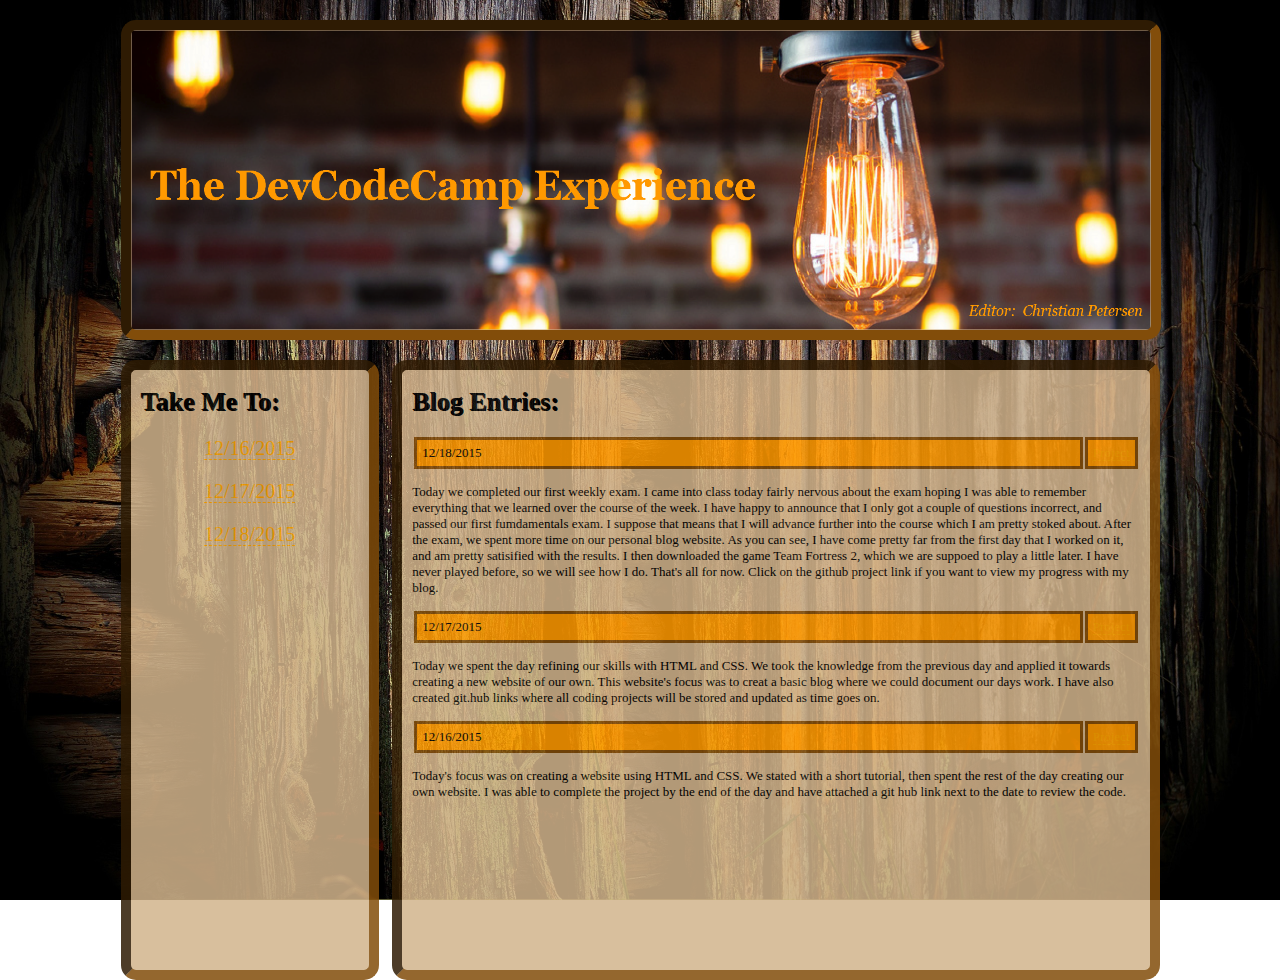
==== index.html @ e3911294 "rename" ====
<!DOCTYPE html>
<html lang="en">
	<head>
		<meta charset="utf-8">
		<meta http-equiv="X-UA-Compatible" content="IE=edge"
		<meta name="viewport" content="width=device-width, initial-scale=1">
		<title>Personal Website</title>
		<link rel="stylesheet" type="text/css" href="BlogStyleSheet.css">
	</head>
	<body>
		
		<div class="heading">
		</div>
		
		<div class="links">
			<h1 class="left">Take Me To:</h1>
			<p class="a"><a href="#121615">12/16/2015</a></p>
			<p class="a"><a href="#121715">12/17/2015</a></p>
			<p class="a"><a href="#121715">12/18/2015</a></p>
			
		</div>
		
		<div class="blog">
			
			<h1 id="left">Blog Entries:</h1>

			<table>
			<tr>
				<td><a name="121815">12/18/2015</a></td>
				<td><a href="https://github.com/cpetersend89/PersonalWebsite.git" target="blank">Project</a></td>
			</tr>
			</table>
			<p>Today we completed our first weekly exam.  I came into class today fairly nervous about the exam hoping I was able to remember everything that we learned over the course of the week.  I have happy to announce that I only got a couple of questions incorrect, and passed our first fumdamentals exam.  I suppose that means that I will advance further into the course which I am pretty stoked about.  After the exam, we spent more time on our personal blog website.  As you can see, I have come pretty far from the first day that I worked on it, and am pretty satisified with the results.  I then downloaded the game Team Fortress 2, which we are suppoed to play a little later.  I have never played before, so we will see how I do.  That's all for now.  Click on the github project link if you want to view my progress with my blog.</p>
			
			<table>
			<tr>
				<td><a name="121715">12/17/2015</a></td>
				<td><a href="https://github.com/cpetersend89/PersonalWebsite.git" target="blank">Project</a></td>
			</tr>
			</table>
			<p>Today we spent the day refining our skills with HTML and CSS.  We took the knowledge from the previous day and applied it towards creating a new website of our own.  This website's focus was to creat a basic blog where we could document our days work.  I have also created git.hub links where all coding projects will be stored and updated as time goes on.</p>
			
			<table>
			<tr>
				<td><a name="121615">12/16/2015</a></td>
				<td><div class="projectlink"><a href="https://github.com/cpetersend89/HTML-Website-Project.git" target="blank">Project</a></div></td>
			</tr>
			</table>
			<p>Today's focus was on creating a website using HTML and CSS.  We stated with a short tutorial, then spent the rest of the day creating our own website.  I was able to complete the project by the end of the day and have attached a git hub link next to the date to review the code.</p>
						
		</div>
	</body>
	
</html>
---- BlogStyleSheet.css ----
body {
	margin: auto;
	width: 1039px;
	font-family:"Adobe Garamond Pro Bold", Georgia, "Times New Roman", Times, serif;
	font-size: 13px;
	background: url(background-img.jpg);
	background-attachment: fixed;
	background-size: 100% 100%;
	background-position: center;
}
* {
	margin: 3 auto 3 auto;
}
div.heading {
	display: block; 
	height:300px;
	width: 1000px;
	position: relative;
	padding-left: 10px;
	padding-right: 10px;
	overflow: hidden; 
    margin: 20px auto;
	background-image: url(header.png);
	background-size: 100% 100%;
    background-repeat: no-repeat;
    background-color: #D2B48C;
	border: 10px inset #824D0A;
	border-radius: 15px;

	text-align: center;
	vertical-align: center;
	font-family: "Adobe Garamond Pro Bold", Georgia, "Times New Roman", Times, serif;
}
p.a {
	display: block;
	font-size: 20px;
}
div.links {
	display: block;
	height: 600px;
	width: 21%;
	float: left;
	padding-left: 10px;
	padding-right: 10px;
    background-color: #D2B48C;
	border: 10px inset #824D0A;
	border-radius: 15px;
    opacity: 0.85;
    filter: alpha(opacity=60);
	font-family: "Adobe Garamond Pro Bold", Georgia, "Times New Roman", Times, serif;
	text-align: center;
}
div.blog {
	display: block;
	width: 70%;
	height: 600px;
	float: right;
	padding-left: 10px;
	padding-right: 10px;
    background-color: #D2B48C;
	border: 10px inset #824D0A;
	border-radius: 15px;
    opacity: 0.85;
    filter: alpha(opacity=60);
	font-family: "Adobe Garamond Pro Bold", Georgia, "Times New Roman", Times, serif;
	overflow-x: hidden;
	overflow-y: hidden scroll;	
}
table th, td {
	width: 100%;
	border: 3px solid #824D0A;
	background-color: #ff9900;
	padding: 5px;
	table-layout: fixed;
}
h1 {
	text-align: left;
	text-shadow: 1px 1px;
}
a:link {
    color: Orange;
	text-decoration: none;
	border-bottom: 1px dashed;
}
a:hover {
    color: Black;
    background-color: #ff9900;
}
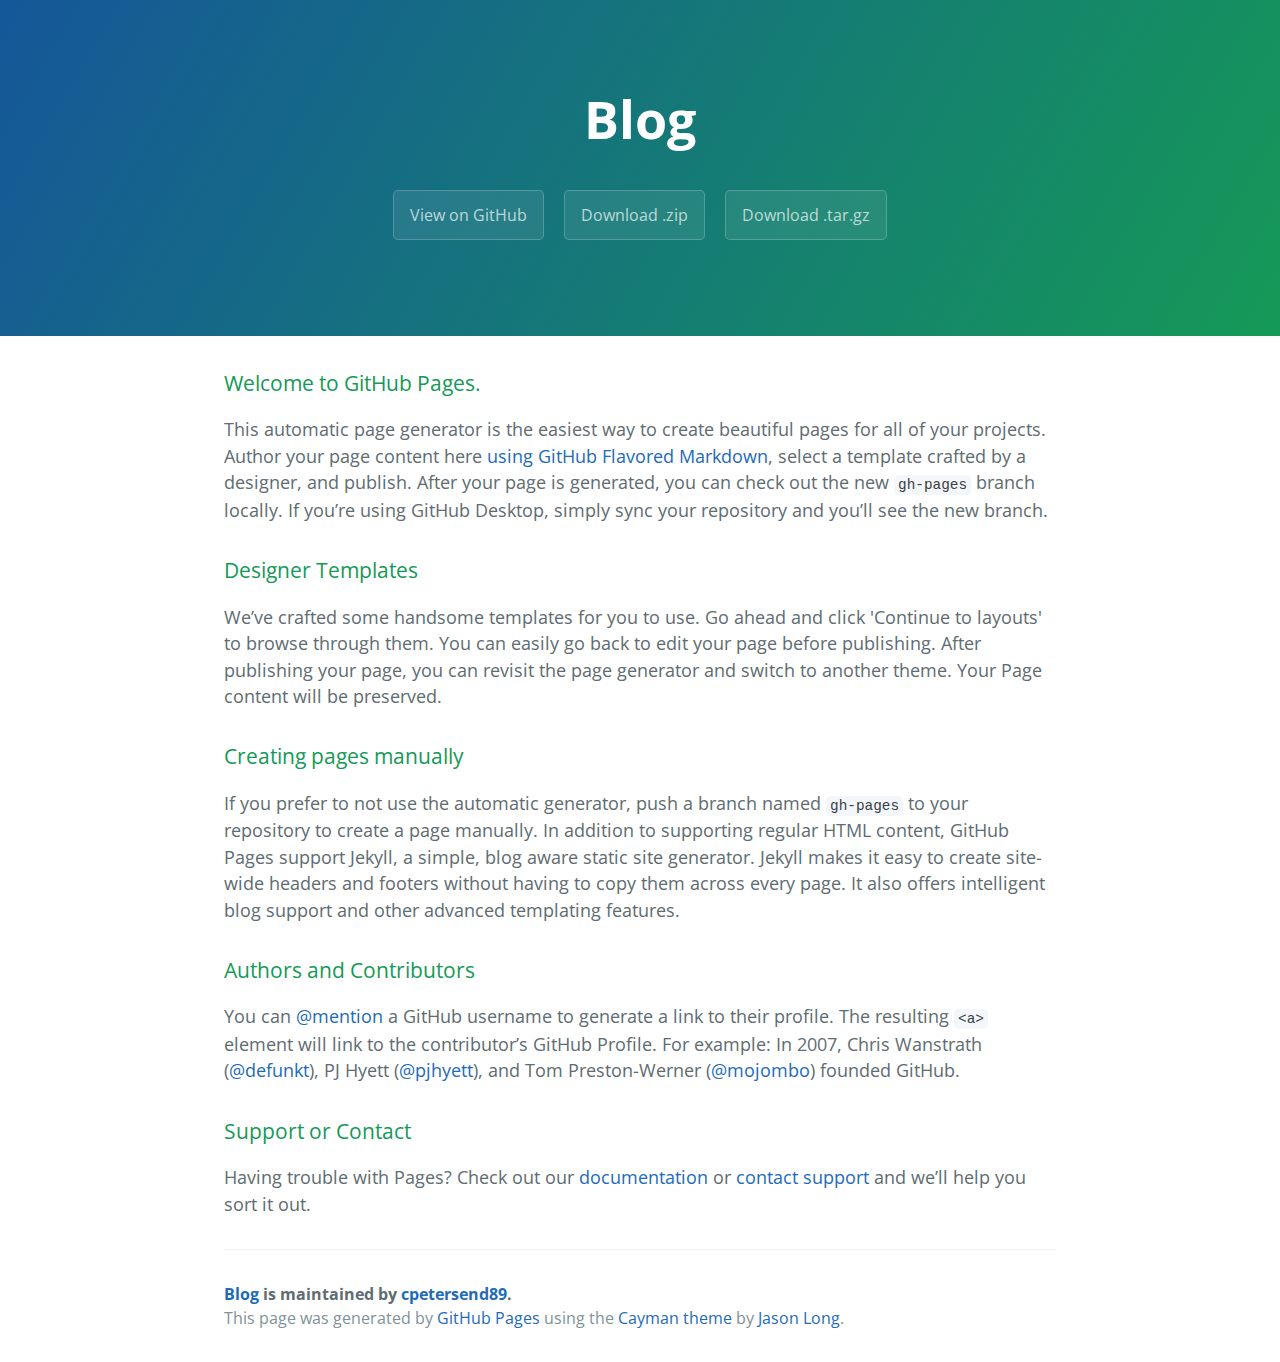
==== commit 8e222dc0: "Create gh-pages branch via GitHub" ====
--- a/index.html
+++ b/index.html
@@ -1,54 +1,57 @@
 <!DOCTYPE html>
-<html lang="en">
-	<head>
-		<meta charset="utf-8">
-		<meta http-equiv="X-UA-Compatible" content="IE=edge"
-		<meta name="viewport" content="width=device-width, initial-scale=1">
-		<title>Personal Website</title>
-		<link rel="stylesheet" type="text/css" href="BlogStyleSheet.css">
-	</head>
-	<body>
-		
-		<div class="heading">
-		</div>
-		
-		<div class="links">
-			<h1 class="left">Take Me To:</h1>
-			<p class="a"><a href="#121615">12/16/2015</a></p>
-			<p class="a"><a href="#121715">12/17/2015</a></p>
-			<p class="a"><a href="#121715">12/18/2015</a></p>
-			
-		</div>
-		
-		<div class="blog">
-			
-			<h1 id="left">Blog Entries:</h1>
+<html lang="en-us">
+  <head>
+    <meta charset="UTF-8">
+    <title>Blog by cpetersend89</title>
+    <meta name="viewport" content="width=device-width, initial-scale=1">
+    <link rel="stylesheet" type="text/css" href="stylesheets/normalize.css" media="screen">
+    <link href='https://fonts.googleapis.com/css?family=Open+Sans:400,700' rel='stylesheet' type='text/css'>
+    <link rel="stylesheet" type="text/css" href="stylesheets/stylesheet.css" media="screen">
+    <link rel="stylesheet" type="text/css" href="stylesheets/github-light.css" media="screen">
+  </head>
+  <body>
+    <section class="page-header">
+      <h1 class="project-name">Blog</h1>
+      <h2 class="project-tagline"></h2>
+      <a href="https://github.com/cpetersend89/PersonalWebsite" class="btn">View on GitHub</a>
+      <a href="https://github.com/cpetersend89/PersonalWebsite/zipball/master" class="btn">Download .zip</a>
+      <a href="https://github.com/cpetersend89/PersonalWebsite/tarball/master" class="btn">Download .tar.gz</a>
+    </section>
 
-			<table>
-			<tr>
-				<td><a name="121815">12/18/2015</a></td>
-				<td><a href="https://github.com/cpetersend89/PersonalWebsite.git" target="blank">Project</a></td>
-			</tr>
-			</table>
-			<p>Today we completed our first weekly exam.  I came into class today fairly nervous about the exam hoping I was able to remember everything that we learned over the course of the week.  I have happy to announce that I only got a couple of questions incorrect, and passed our first fumdamentals exam.  I suppose that means that I will advance further into the course which I am pretty stoked about.  After the exam, we spent more time on our personal blog website.  As you can see, I have come pretty far from the first day that I worked on it, and am pretty satisified with the results.  I then downloaded the game Team Fortress 2, which we are suppoed to play a little later.  I have never played before, so we will see how I do.  That's all for now.  Click on the github project link if you want to view my progress with my blog.</p>
-			
-			<table>
-			<tr>
-				<td><a name="121715">12/17/2015</a></td>
-				<td><a href="https://github.com/cpetersend89/PersonalWebsite.git" target="blank">Project</a></td>
-			</tr>
-			</table>
-			<p>Today we spent the day refining our skills with HTML and CSS.  We took the knowledge from the previous day and applied it towards creating a new website of our own.  This website's focus was to creat a basic blog where we could document our days work.  I have also created git.hub links where all coding projects will be stored and updated as time goes on.</p>
-			
-			<table>
-			<tr>
-				<td><a name="121615">12/16/2015</a></td>
-				<td><div class="projectlink"><a href="https://github.com/cpetersend89/HTML-Website-Project.git" target="blank">Project</a></div></td>
-			</tr>
-			</table>
-			<p>Today's focus was on creating a website using HTML and CSS.  We stated with a short tutorial, then spent the rest of the day creating our own website.  I was able to complete the project by the end of the day and have attached a git hub link next to the date to review the code.</p>
-						
-		</div>
-	</body>
-	
-</html>+    <section class="main-content">
+      <h3>
+<a id="welcome-to-github-pages" class="anchor" href="#welcome-to-github-pages" aria-hidden="true"><span class="octicon octicon-link"></span></a>Welcome to GitHub Pages.</h3>
+
+<p>This automatic page generator is the easiest way to create beautiful pages for all of your projects. Author your page content here <a href="https://guides.github.com/features/mastering-markdown/">using GitHub Flavored Markdown</a>, select a template crafted by a designer, and publish. After your page is generated, you can check out the new <code>gh-pages</code> branch locally. If you’re using GitHub Desktop, simply sync your repository and you’ll see the new branch.</p>
+
+<h3>
+<a id="designer-templates" class="anchor" href="#designer-templates" aria-hidden="true"><span class="octicon octicon-link"></span></a>Designer Templates</h3>
+
+<p>We’ve crafted some handsome templates for you to use. Go ahead and click 'Continue to layouts' to browse through them. You can easily go back to edit your page before publishing. After publishing your page, you can revisit the page generator and switch to another theme. Your Page content will be preserved.</p>
+
+<h3>
+<a id="creating-pages-manually" class="anchor" href="#creating-pages-manually" aria-hidden="true"><span class="octicon octicon-link"></span></a>Creating pages manually</h3>
+
+<p>If you prefer to not use the automatic generator, push a branch named <code>gh-pages</code> to your repository to create a page manually. In addition to supporting regular HTML content, GitHub Pages support Jekyll, a simple, blog aware static site generator. Jekyll makes it easy to create site-wide headers and footers without having to copy them across every page. It also offers intelligent blog support and other advanced templating features.</p>
+
+<h3>
+<a id="authors-and-contributors" class="anchor" href="#authors-and-contributors" aria-hidden="true"><span class="octicon octicon-link"></span></a>Authors and Contributors</h3>
+
+<p>You can <a href="https://github.com/blog/821" class="user-mention">@mention</a> a GitHub username to generate a link to their profile. The resulting <code>&lt;a&gt;</code> element will link to the contributor’s GitHub Profile. For example: In 2007, Chris Wanstrath (<a href="https://github.com/defunkt" class="user-mention">@defunkt</a>), PJ Hyett (<a href="https://github.com/pjhyett" class="user-mention">@pjhyett</a>), and Tom Preston-Werner (<a href="https://github.com/mojombo" class="user-mention">@mojombo</a>) founded GitHub.</p>
+
+<h3>
+<a id="support-or-contact" class="anchor" href="#support-or-contact" aria-hidden="true"><span class="octicon octicon-link"></span></a>Support or Contact</h3>
+
+<p>Having trouble with Pages? Check out our <a href="https://help.github.com/pages">documentation</a> or <a href="https://github.com/contact">contact support</a> and we’ll help you sort it out.</p>
+
+      <footer class="site-footer">
+        <span class="site-footer-owner"><a href="https://github.com/cpetersend89/PersonalWebsite">Blog</a> is maintained by <a href="https://github.com/cpetersend89">cpetersend89</a>.</span>
+
+        <span class="site-footer-credits">This page was generated by <a href="https://pages.github.com">GitHub Pages</a> using the <a href="https://github.com/jasonlong/cayman-theme">Cayman theme</a> by <a href="https://twitter.com/jasonlong">Jason Long</a>.</span>
+      </footer>
+
+    </section>
+
+  
+  </body>
+</html>
--- a/stylesheets/stylesheet.css
+++ b/stylesheets/stylesheet.css
@@ -0,0 +1,245 @@
+* {
+  box-sizing: border-box; }
+
+body {
+  padding: 0;
+  margin: 0;
+  font-family: "Open Sans", "Helvetica Neue", Helvetica, Arial, sans-serif;
+  font-size: 16px;
+  line-height: 1.5;
+  color: #606c71; }
+
+a {
+  color: #1e6bb8;
+  text-decoration: none; }
+  a:hover {
+    text-decoration: underline; }
+
+.btn {
+  display: inline-block;
+  margin-bottom: 1rem;
+  color: rgba(255, 255, 255, 0.7);
+  background-color: rgba(255, 255, 255, 0.08);
+  border-color: rgba(255, 255, 255, 0.2);
+  border-style: solid;
+  border-width: 1px;
+  border-radius: 0.3rem;
+  transition: color 0.2s, background-color 0.2s, border-color 0.2s; }
+  .btn + .btn {
+    margin-left: 1rem; }
+
+.btn:hover {
+  color: rgba(255, 255, 255, 0.8);
+  text-decoration: none;
+  background-color: rgba(255, 255, 255, 0.2);
+  border-color: rgba(255, 255, 255, 0.3); }
+
+@media screen and (min-width: 64em) {
+  .btn {
+    padding: 0.75rem 1rem; } }
+
+@media screen and (min-width: 42em) and (max-width: 64em) {
+  .btn {
+    padding: 0.6rem 0.9rem;
+    font-size: 0.9rem; } }
+
+@media screen and (max-width: 42em) {
+  .btn {
+    display: block;
+    width: 100%;
+    padding: 0.75rem;
+    font-size: 0.9rem; }
+    .btn + .btn {
+      margin-top: 1rem;
+      margin-left: 0; } }
+
+.page-header {
+  color: #fff;
+  text-align: center;
+  background-color: #159957;
+  background-image: linear-gradient(120deg, #155799, #159957); }
+
+@media screen and (min-width: 64em) {
+  .page-header {
+    padding: 5rem 6rem; } }
+
+@media screen and (min-width: 42em) and (max-width: 64em) {
+  .page-header {
+    padding: 3rem 4rem; } }
+
+@media screen and (max-width: 42em) {
+  .page-header {
+    padding: 2rem 1rem; } }
+
+.project-name {
+  margin-top: 0;
+  margin-bottom: 0.1rem; }
+
+@media screen and (min-width: 64em) {
+  .project-name {
+    font-size: 3.25rem; } }
+
+@media screen and (min-width: 42em) and (max-width: 64em) {
+  .project-name {
+    font-size: 2.25rem; } }
+
+@media screen and (max-width: 42em) {
+  .project-name {
+    font-size: 1.75rem; } }
+
+.project-tagline {
+  margin-bottom: 2rem;
+  font-weight: normal;
+  opacity: 0.7; }
+
+@media screen and (min-width: 64em) {
+  .project-tagline {
+    font-size: 1.25rem; } }
+
+@media screen and (min-width: 42em) and (max-width: 64em) {
+  .project-tagline {
+    font-size: 1.15rem; } }
+
+@media screen and (max-width: 42em) {
+  .project-tagline {
+    font-size: 1rem; } }
+
+.main-content :first-child {
+  margin-top: 0; }
+.main-content img {
+  max-width: 100%; }
+.main-content h1, .main-content h2, .main-content h3, .main-content h4, .main-content h5, .main-content h6 {
+  margin-top: 2rem;
+  margin-bottom: 1rem;
+  font-weight: normal;
+  color: #159957; }
+.main-content p {
+  margin-bottom: 1em; }
+.main-content code {
+  padding: 2px 4px;
+  font-family: Consolas, "Liberation Mono", Menlo, Courier, monospace;
+  font-size: 0.9rem;
+  color: #383e41;
+  background-color: #f3f6fa;
+  border-radius: 0.3rem; }
+.main-content pre {
+  padding: 0.8rem;
+  margin-top: 0;
+  margin-bottom: 1rem;
+  font: 1rem Consolas, "Liberation Mono", Menlo, Courier, monospace;
+  color: #567482;
+  word-wrap: normal;
+  background-color: #f3f6fa;
+  border: solid 1px #dce6f0;
+  border-radius: 0.3rem; }
+  .main-content pre > code {
+    padding: 0;
+    margin: 0;
+    font-size: 0.9rem;
+    color: #567482;
+    word-break: normal;
+    white-space: pre;
+    background: transparent;
+    border: 0; }
+.main-content .highlight {
+  margin-bottom: 1rem; }
+  .main-content .highlight pre {
+    margin-bottom: 0;
+    word-break: normal; }
+.main-content .highlight pre, .main-content pre {
+  padding: 0.8rem;
+  overflow: auto;
+  font-size: 0.9rem;
+  line-height: 1.45;
+  border-radius: 0.3rem; }
+.main-content pre code, .main-content pre tt {
+  display: inline;
+  max-width: initial;
+  padding: 0;
+  margin: 0;
+  overflow: initial;
+  line-height: inherit;
+  word-wrap: normal;
+  background-color: transparent;
+  border: 0; }
+  .main-content pre code:before, .main-content pre code:after, .main-content pre tt:before, .main-content pre tt:after {
+    content: normal; }
+.main-content ul, .main-content ol {
+  margin-top: 0; }
+.main-content blockquote {
+  padding: 0 1rem;
+  margin-left: 0;
+  color: #819198;
+  border-left: 0.3rem solid #dce6f0; }
+  .main-content blockquote > :first-child {
+    margin-top: 0; }
+  .main-content blockquote > :last-child {
+    margin-bottom: 0; }
+.main-content table {
+  display: block;
+  width: 100%;
+  overflow: auto;
+  word-break: normal;
+  word-break: keep-all; }
+  .main-content table th {
+    font-weight: bold; }
+  .main-content table th, .main-content table td {
+    padding: 0.5rem 1rem;
+    border: 1px solid #e9ebec; }
+.main-content dl {
+  padding: 0; }
+  .main-content dl dt {
+    padding: 0;
+    margin-top: 1rem;
+    font-size: 1rem;
+    font-weight: bold; }
+  .main-content dl dd {
+    padding: 0;
+    margin-bottom: 1rem; }
+.main-content hr {
+  height: 2px;
+  padding: 0;
+  margin: 1rem 0;
+  background-color: #eff0f1;
+  border: 0; }
+
+@media screen and (min-width: 64em) {
+  .main-content {
+    max-width: 64rem;
+    padding: 2rem 6rem;
+    margin: 0 auto;
+    font-size: 1.1rem; } }
+
+@media screen and (min-width: 42em) and (max-width: 64em) {
+  .main-content {
+    padding: 2rem 4rem;
+    font-size: 1.1rem; } }
+
+@media screen and (max-width: 42em) {
+  .main-content {
+    padding: 2rem 1rem;
+    font-size: 1rem; } }
+
+.site-footer {
+  padding-top: 2rem;
+  margin-top: 2rem;
+  border-top: solid 1px #eff0f1; }
+
+.site-footer-owner {
+  display: block;
+  font-weight: bold; }
+
+.site-footer-credits {
+  color: #819198; }
+
+@media screen and (min-width: 64em) {
+  .site-footer {
+    font-size: 1rem; } }
+
+@media screen and (min-width: 42em) and (max-width: 64em) {
+  .site-footer {
+    font-size: 1rem; } }
+
+@media screen and (max-width: 42em) {
+  .site-footer {
+    font-size: 0.9rem; } }
--- a/stylesheets/github-light.css
+++ b/stylesheets/github-light.css
@@ -0,0 +1,116 @@
+/*
+   Copyright 2014 GitHub Inc.
+
+   Licensed under the Apache License, Version 2.0 (the "License");
+   you may not use this file except in compliance with the License.
+   You may obtain a copy of the License at
+
+       http://www.apache.org/licenses/LICENSE-2.0
+
+   Unless required by applicable law or agreed to in writing, software
+   distributed under the License is distributed on an "AS IS" BASIS,
+   WITHOUT WARRANTIES OR CONDITIONS OF ANY KIND, either express or implied.
+   See the License for the specific language governing permissions and
+   limitations under the License.
+
+*/
+
+.pl-c /* comment */ {
+  color: #969896;
+}
+
+.pl-c1      /* constant, markup.raw, meta.diff.header, meta.module-reference, meta.property-name, support, support.constant, support.variable, variable.other.constant */,
+.pl-s .pl-v /* string variable */ {
+  color: #0086b3;
+}
+
+.pl-e  /* entity */,
+.pl-en /* entity.name */ {
+  color: #795da3;
+}
+
+.pl-s .pl-s1 /* string source */,
+.pl-smi      /* storage.modifier.import, storage.modifier.package, storage.type.java, variable.other, variable.parameter.function */ {
+  color: #333;
+}
+
+.pl-ent /* entity.name.tag */ {
+  color: #63a35c;
+}
+
+.pl-k /* keyword, storage, storage.type */ {
+  color: #a71d5d;
+}
+
+.pl-pds              /* punctuation.definition.string, string.regexp.character-class */,
+.pl-s                /* string */,
+.pl-s .pl-pse .pl-s1 /* string punctuation.section.embedded source */,
+.pl-sr               /* string.regexp */,
+.pl-sr .pl-cce       /* string.regexp constant.character.escape */,
+.pl-sr .pl-sra       /* string.regexp string.regexp.arbitrary-repitition */,
+.pl-sr .pl-sre       /* string.regexp source.ruby.embedded */ {
+  color: #183691;
+}
+
+.pl-v /* variable */ {
+  color: #ed6a43;
+}
+
+.pl-id /* invalid.deprecated */ {
+  color: #b52a1d;
+}
+
+.pl-ii /* invalid.illegal */ {
+  background-color: #b52a1d;
+  color: #f8f8f8;
+}
+
+.pl-sr .pl-cce /* string.regexp constant.character.escape */ {
+  color: #63a35c;
+  font-weight: bold;
+}
+
+.pl-ml /* markup.list */ {
+  color: #693a17;
+}
+
+.pl-mh        /* markup.heading */,
+.pl-mh .pl-en /* markup.heading entity.name */,
+.pl-ms        /* meta.separator */ {
+  color: #1d3e81;
+  font-weight: bold;
+}
+
+.pl-mq /* markup.quote */ {
+  color: #008080;
+}
+
+.pl-mi /* markup.italic */ {
+  color: #333;
+  font-style: italic;
+}
+
+.pl-mb /* markup.bold */ {
+  color: #333;
+  font-weight: bold;
+}
+
+.pl-md /* markup.deleted, meta.diff.header.from-file */ {
+  background-color: #ffecec;
+  color: #bd2c00;
+}
+
+.pl-mi1 /* markup.inserted, meta.diff.header.to-file */ {
+  background-color: #eaffea;
+  color: #55a532;
+}
+
+.pl-mdr /* meta.diff.range */ {
+  color: #795da3;
+  font-weight: bold;
+}
+
+.pl-mo /* meta.output */ {
+  color: #1d3e81;
+}
+
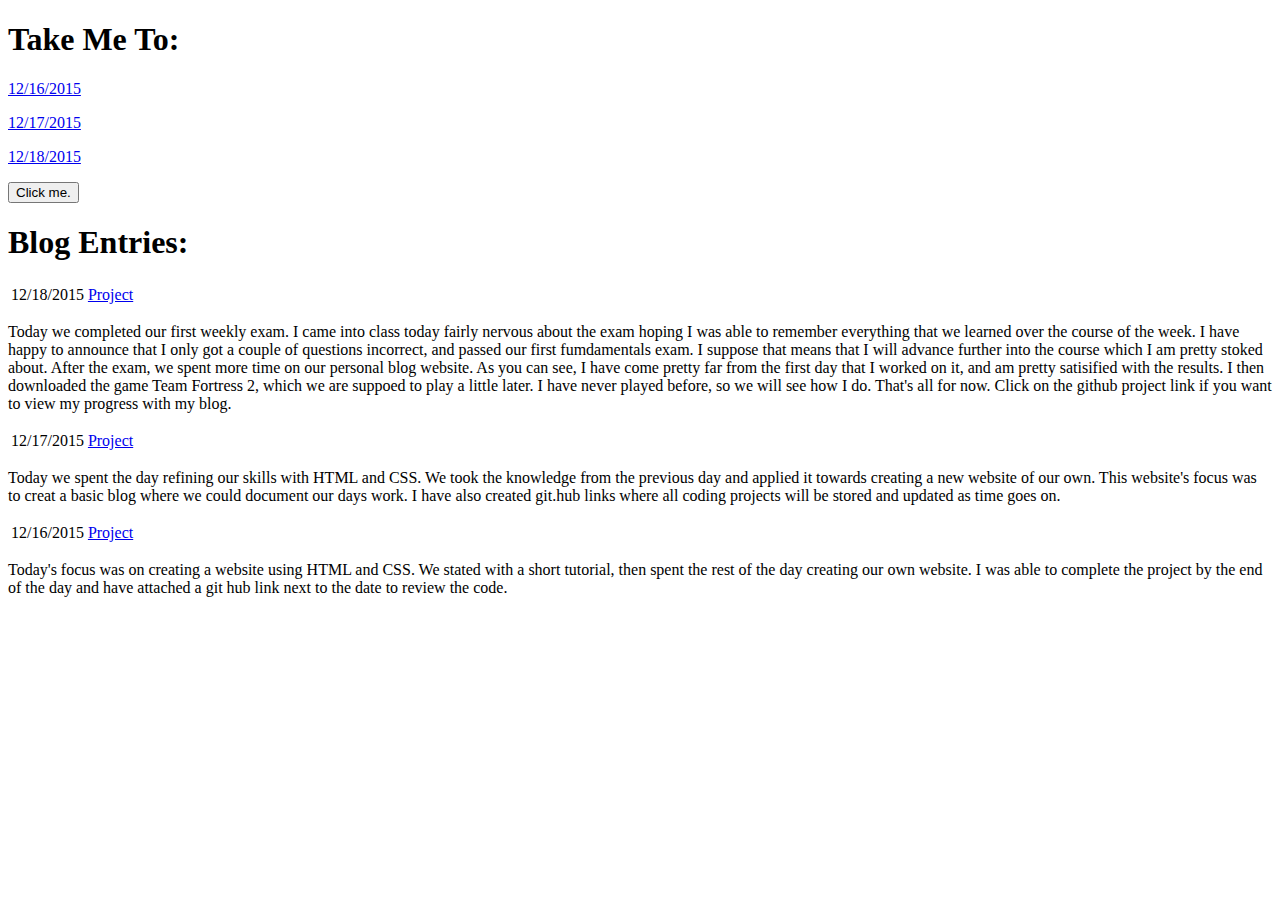
==== commit 7cd314e5: "folder changes, added button" ====
--- a/index.html
+++ b/index.html
@@ -1,57 +1,58 @@
 <!DOCTYPE html>
-<html lang="en-us">
-  <head>
-    <meta charset="UTF-8">
-    <title>Blog by cpetersend89</title>
-    <meta name="viewport" content="width=device-width, initial-scale=1">
-    <link rel="stylesheet" type="text/css" href="stylesheets/normalize.css" media="screen">
-    <link href='https://fonts.googleapis.com/css?family=Open+Sans:400,700' rel='stylesheet' type='text/css'>
-    <link rel="stylesheet" type="text/css" href="stylesheets/stylesheet.css" media="screen">
-    <link rel="stylesheet" type="text/css" href="stylesheets/github-light.css" media="screen">
-  </head>
-  <body>
-    <section class="page-header">
-      <h1 class="project-name">Blog</h1>
-      <h2 class="project-tagline"></h2>
-      <a href="https://github.com/cpetersend89/PersonalWebsite" class="btn">View on GitHub</a>
-      <a href="https://github.com/cpetersend89/PersonalWebsite/zipball/master" class="btn">Download .zip</a>
-      <a href="https://github.com/cpetersend89/PersonalWebsite/tarball/master" class="btn">Download .tar.gz</a>
-    </section>
+<html lang="en">
+	<head>
+		<meta charset="utf-8">
+		<meta http-equiv="X-UA-Compatible" content="IE=edge"
+		<meta name="viewport" content="width=device-width, initial-scale=1">
+		<title>Personal Website</title>
+		<link rel="stylesheet" type="text/css" href="styles/BlogStyleSheet.css">
+		
+	</head>
+	<body>
+		
+		<div class="heading">
+		</div>
+		
+		<div class="links">
+			<h1 class="left">Take Me To:</h1>
+			<p class="a"><a href="#121615">12/16/2015</a></p>
+			<p class="a"><a href="#121715">12/17/2015</a></p>
+			<p class="a"><a href="#121715">12/18/2015</a></p>
+			<button id="demo">Click me.</button>
+			
+		</div>
+		
+		<div class="blog">
+			
+			<h1 id="left">Blog Entries:</h1>
 
-    <section class="main-content">
-      <h3>
-<a id="welcome-to-github-pages" class="anchor" href="#welcome-to-github-pages" aria-hidden="true"><span class="octicon octicon-link"></span></a>Welcome to GitHub Pages.</h3>
-
-<p>This automatic page generator is the easiest way to create beautiful pages for all of your projects. Author your page content here <a href="https://guides.github.com/features/mastering-markdown/">using GitHub Flavored Markdown</a>, select a template crafted by a designer, and publish. After your page is generated, you can check out the new <code>gh-pages</code> branch locally. If you’re using GitHub Desktop, simply sync your repository and you’ll see the new branch.</p>
-
-<h3>
-<a id="designer-templates" class="anchor" href="#designer-templates" aria-hidden="true"><span class="octicon octicon-link"></span></a>Designer Templates</h3>
-
-<p>We’ve crafted some handsome templates for you to use. Go ahead and click 'Continue to layouts' to browse through them. You can easily go back to edit your page before publishing. After publishing your page, you can revisit the page generator and switch to another theme. Your Page content will be preserved.</p>
-
-<h3>
-<a id="creating-pages-manually" class="anchor" href="#creating-pages-manually" aria-hidden="true"><span class="octicon octicon-link"></span></a>Creating pages manually</h3>
-
-<p>If you prefer to not use the automatic generator, push a branch named <code>gh-pages</code> to your repository to create a page manually. In addition to supporting regular HTML content, GitHub Pages support Jekyll, a simple, blog aware static site generator. Jekyll makes it easy to create site-wide headers and footers without having to copy them across every page. It also offers intelligent blog support and other advanced templating features.</p>
-
-<h3>
-<a id="authors-and-contributors" class="anchor" href="#authors-and-contributors" aria-hidden="true"><span class="octicon octicon-link"></span></a>Authors and Contributors</h3>
-
-<p>You can <a href="https://github.com/blog/821" class="user-mention">@mention</a> a GitHub username to generate a link to their profile. The resulting <code>&lt;a&gt;</code> element will link to the contributor’s GitHub Profile. For example: In 2007, Chris Wanstrath (<a href="https://github.com/defunkt" class="user-mention">@defunkt</a>), PJ Hyett (<a href="https://github.com/pjhyett" class="user-mention">@pjhyett</a>), and Tom Preston-Werner (<a href="https://github.com/mojombo" class="user-mention">@mojombo</a>) founded GitHub.</p>
-
-<h3>
-<a id="support-or-contact" class="anchor" href="#support-or-contact" aria-hidden="true"><span class="octicon octicon-link"></span></a>Support or Contact</h3>
-
-<p>Having trouble with Pages? Check out our <a href="https://help.github.com/pages">documentation</a> or <a href="https://github.com/contact">contact support</a> and we’ll help you sort it out.</p>
-
-      <footer class="site-footer">
-        <span class="site-footer-owner"><a href="https://github.com/cpetersend89/PersonalWebsite">Blog</a> is maintained by <a href="https://github.com/cpetersend89">cpetersend89</a>.</span>
-
-        <span class="site-footer-credits">This page was generated by <a href="https://pages.github.com">GitHub Pages</a> using the <a href="https://github.com/jasonlong/cayman-theme">Cayman theme</a> by <a href="https://twitter.com/jasonlong">Jason Long</a>.</span>
-      </footer>
-
-    </section>
-
-  
-  </body>
-</html>
+			<table>
+			<tr>
+				<td><a name="121815">12/18/2015</a></td>
+				<td><a href="https://github.com/cpetersend89/PersonalWebsite.git" target="blank">Project</a></td>
+			</tr>
+			</table>
+			<p>Today we completed our first weekly exam.  I came into class today fairly nervous about the exam hoping I was able to remember everything that we learned over the course of the week.  I have happy to announce that I only got a couple of questions incorrect, and passed our first fumdamentals exam.  I suppose that means that I will advance further into the course which I am pretty stoked about.  After the exam, we spent more time on our personal blog website.  As you can see, I have come pretty far from the first day that I worked on it, and am pretty satisified with the results.  I then downloaded the game Team Fortress 2, which we are suppoed to play a little later.  I have never played before, so we will see how I do.  That's all for now.  Click on the github project link if you want to view my progress with my blog.</p>
+			
+			<table>
+			<tr>
+				<td><a name="121715">12/17/2015</a></td>
+				<td><a href="https://github.com/cpetersend89/PersonalWebsite.git" target="blank">Project</a></td>
+			</tr>
+			</table>
+			<p>Today we spent the day refining our skills with HTML and CSS.  We took the knowledge from the previous day and applied it towards creating a new website of our own.  This website's focus was to creat a basic blog where we could document our days work.  I have also created git.hub links where all coding projects will be stored and updated as time goes on.</p>
+			
+			<table>
+			<tr>
+				<td><a name="121615">12/16/2015</a></td>
+				<td><div class="projectlink"><a href="https://github.com/cpetersend89/HTML-Website-Project.git" target="blank">Project</a></div></td>
+			</tr>
+			</table>
+			<p>Today's focus was on creating a website using HTML and CSS.  We stated with a short tutorial, then spent the rest of the day creating our own website.  I was able to complete the project by the end of the day and have attached a git hub link next to the date to review the code.</p>
+						
+		</div>
+	
+	<script src="scripts/main.js"></script>
+	</body>
+	
+</html>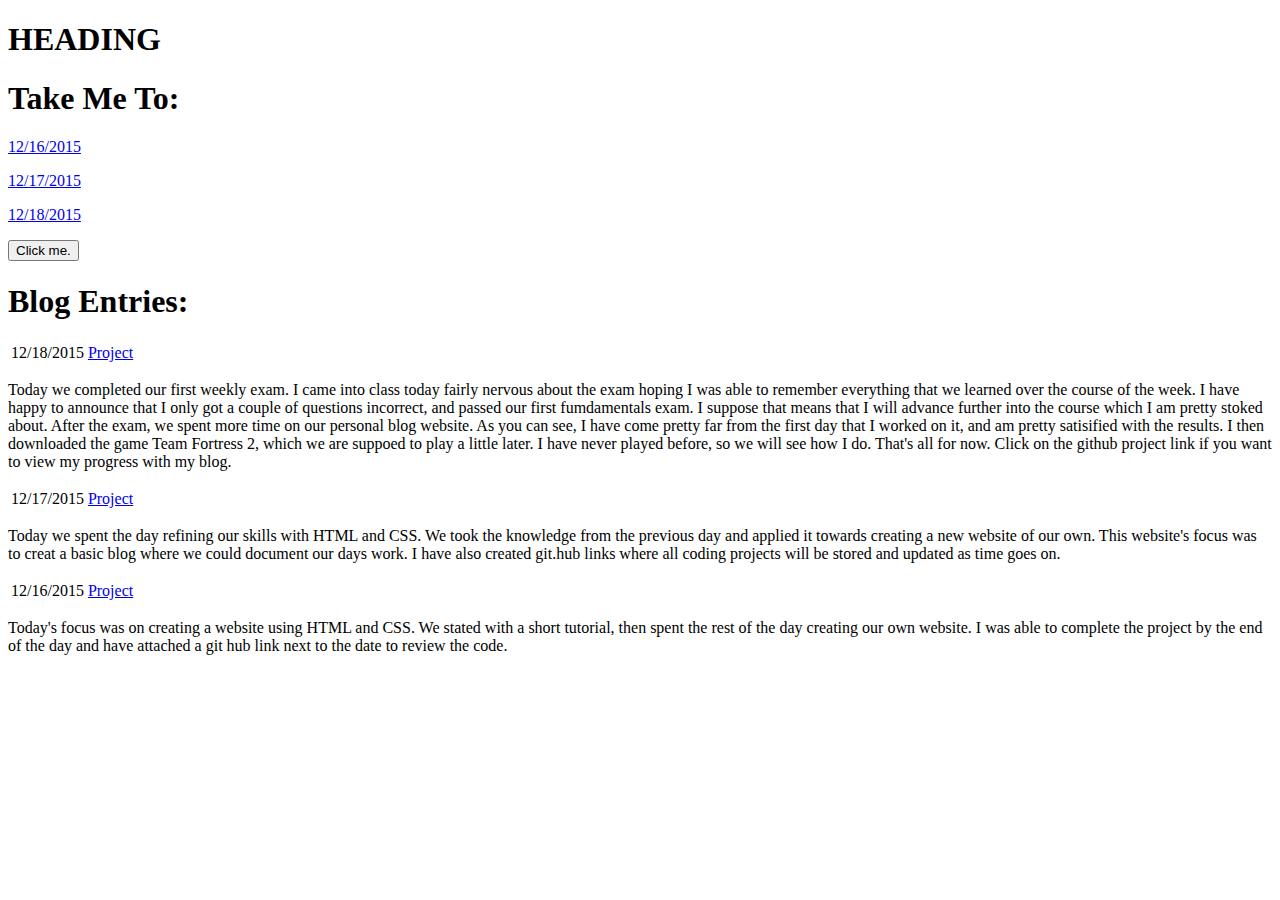
==== commit 06f2fde2: "JS Button Added" ====
--- a/index.html
+++ b/index.html
@@ -11,6 +11,7 @@
 	<body>
 		
 		<div class="heading">
+		<h1>HEADING</h1>
 		</div>
 		
 		<div class="links">
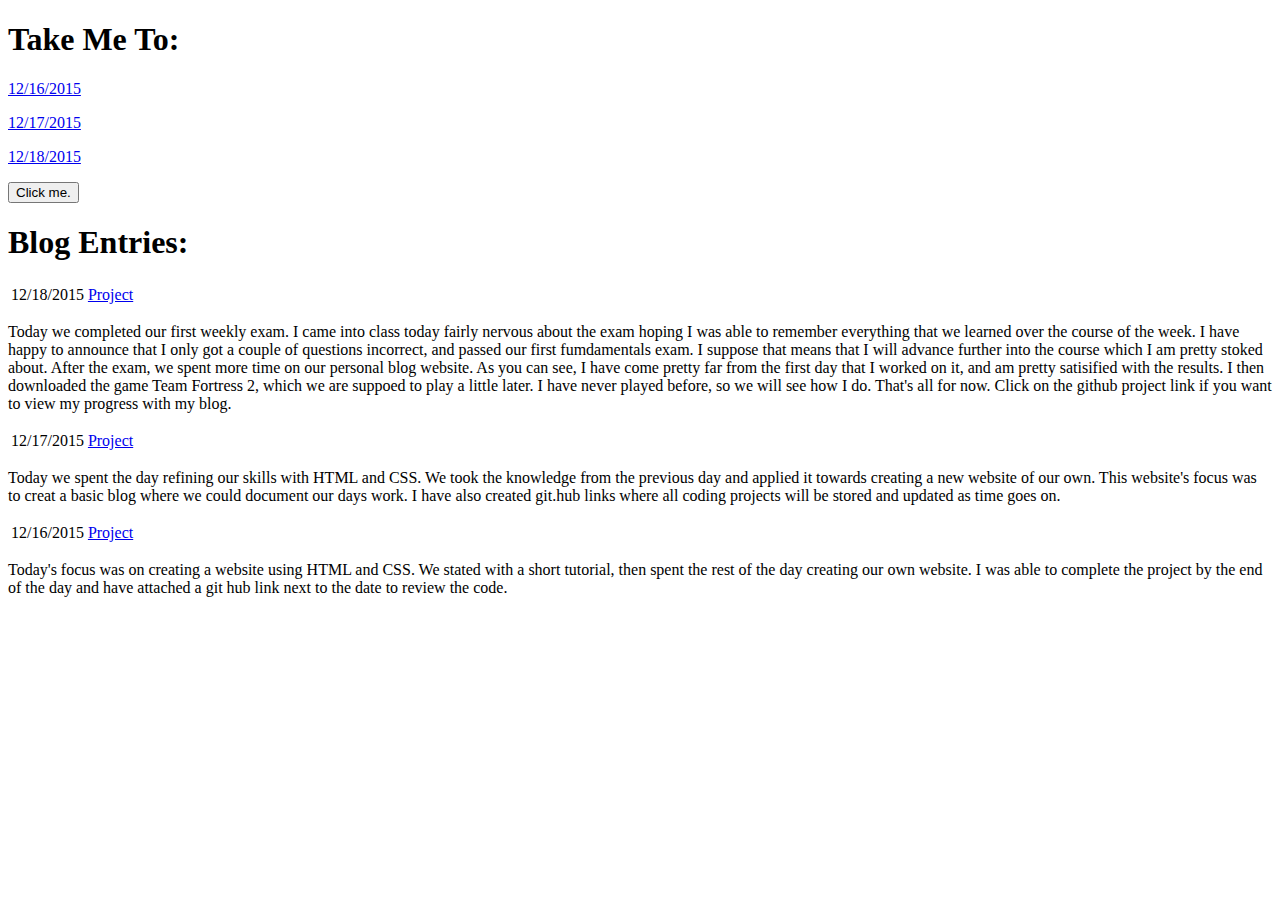
==== commit 9ceec2a8: "js button assignment addition" ====
--- a/index.html
+++ b/index.html
@@ -11,7 +11,6 @@
 	<body>
 		
 		<div class="heading">
-		<h1>HEADING</h1>
 		</div>
 		
 		<div class="links">
